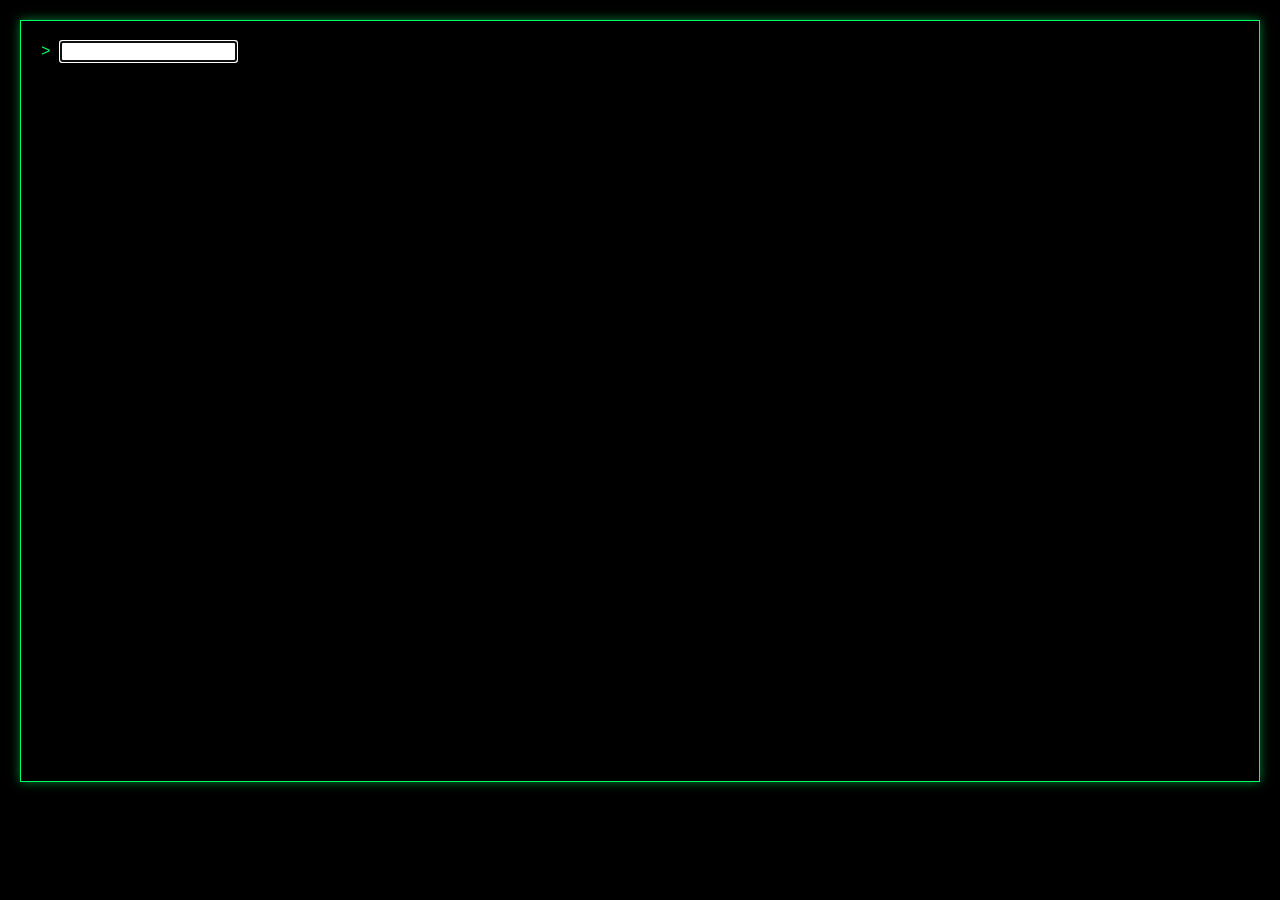
==== terminal-web-app/index.html @ 52efb556 "first commit" ====
<!DOCTYPE html>
<html lang="en">
<head>
    <meta charset="UTF-8">
    <meta name="viewport" content="width=device-width, initial-scale=1.0">
    <title>Terminal Web App</title>
    <link rel="stylesheet" href="css/style.css">
</head>
<body>
    <div class="terminal">
        <div class="terminal-output" id="terminal-output"></div>
        <div class="terminal-input">
            <span class="prompt">></span>
            <input type="text" id="command-input" autofocus />
        </div>
    </div>
    <script src="js/main.js"></script>
</body>
</html>
---- terminal-web-app/css/style.css ----
/* filepath: terminal-web-app/css/style.css */
/* =========================================================
   TERMINAL WEB APP STYLES
========================================================= */

body {
    background-color: #000;
    color: #00ff66;
    font-family: 'Courier New', Courier, monospace;
    margin: 0;
    padding: 20px;
    overflow: hidden;
}

.terminal {
    border: 1px solid #00ff66;
    padding: 20px;
    height: 80vh;
    overflow-y: auto;
    box-shadow: 0 0 10px rgba(0, 255, 102, 0.5);
}

.input-line {
    display: flex;
    align-items: center;
}

.input-line:before {
    content: '> ';
    color: #00ff66;
}

.input {
    flex: 1;
    background: transparent;
    border: none;
    color: #00ff66;
    font-family: inherit;
    font-size: 1em;
    outline: none;
}

.cursor {
    display: inline-block;
    width: 10px;
    height: 20px;
    background: #00ff66;
    animation: blink 1s step-end infinite;
    vertical-align: middle;
}

@keyframes blink {
    50% {
        opacity: 0;
    }
}

.output {
    white-space: pre-wrap;
    margin-top: 10px;
}
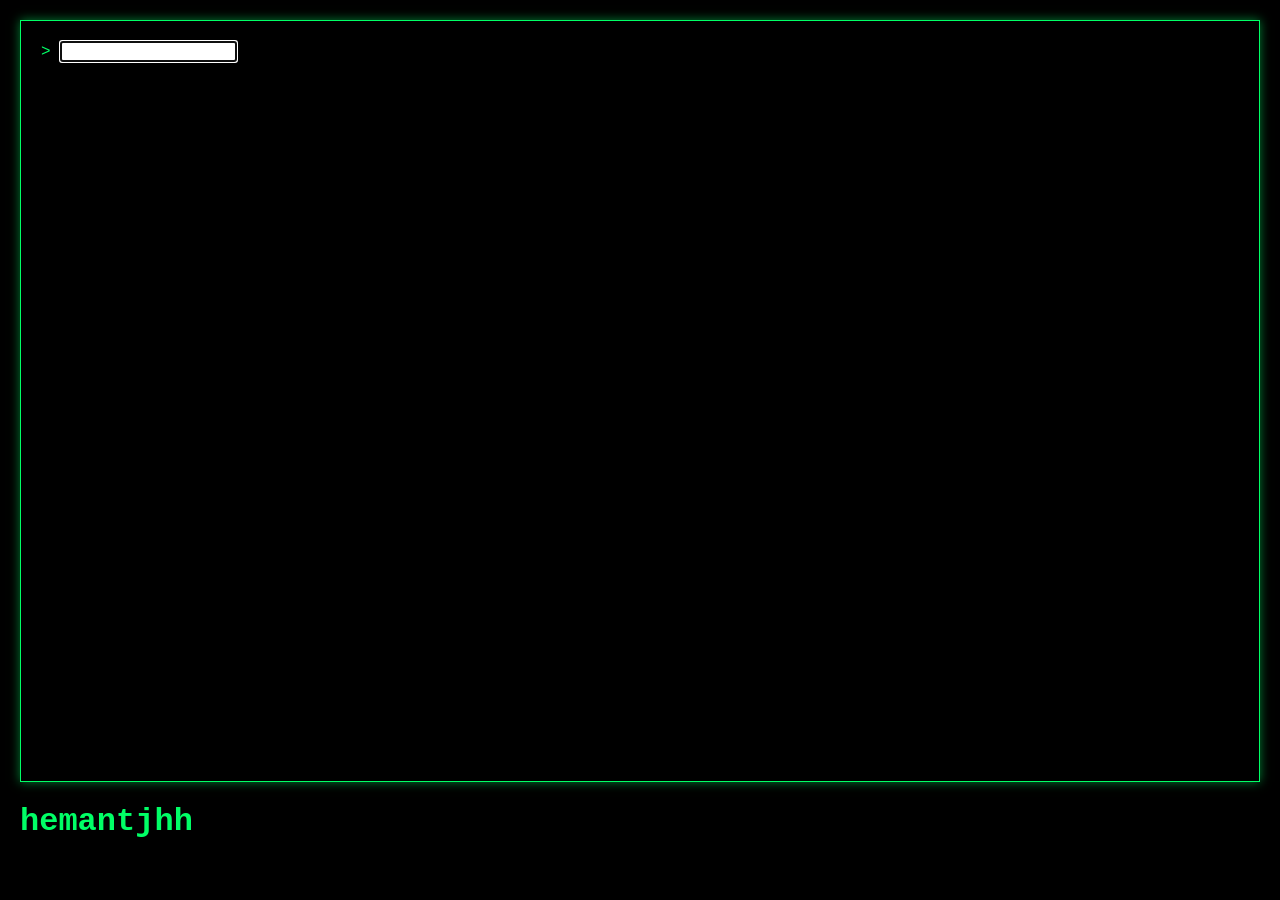
==== commit b3d7ff85: "third coomit" ====
--- a/terminal-web-app/index.html
+++ b/terminal-web-app/index.html
@@ -15,5 +15,6 @@
         </div>
     </div>
     <script src="js/main.js"></script>
+    <h1>hemantjhh</h1>
 </body>
 </html>
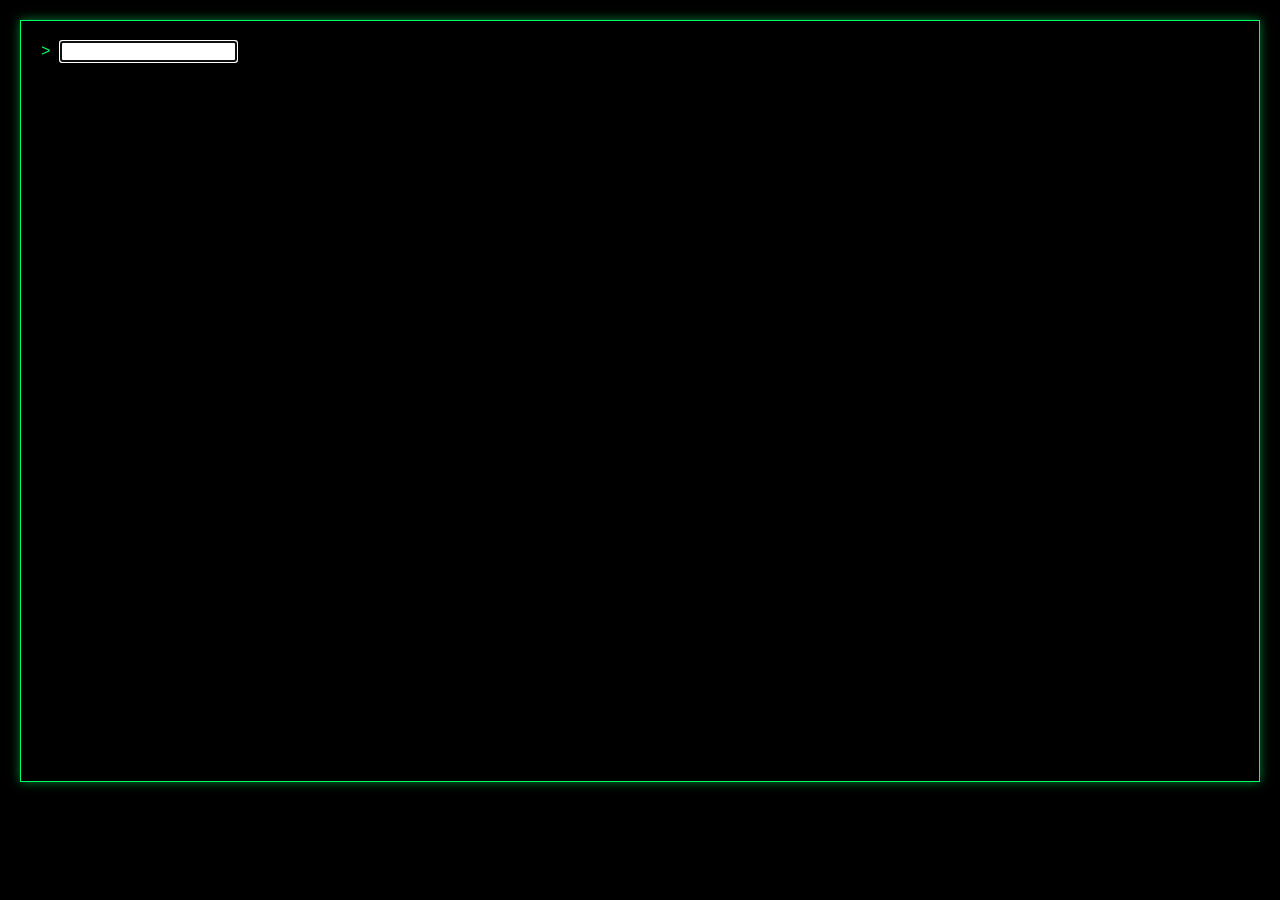
==== commit 2e4e7126: "4t coomit" ====
--- a/terminal-web-app/index.html
+++ b/terminal-web-app/index.html
@@ -15,6 +15,6 @@
         </div>
     </div>
     <script src="js/main.js"></script>
-    <h1>hemantjhh</h1>
+    
 </body>
 </html>
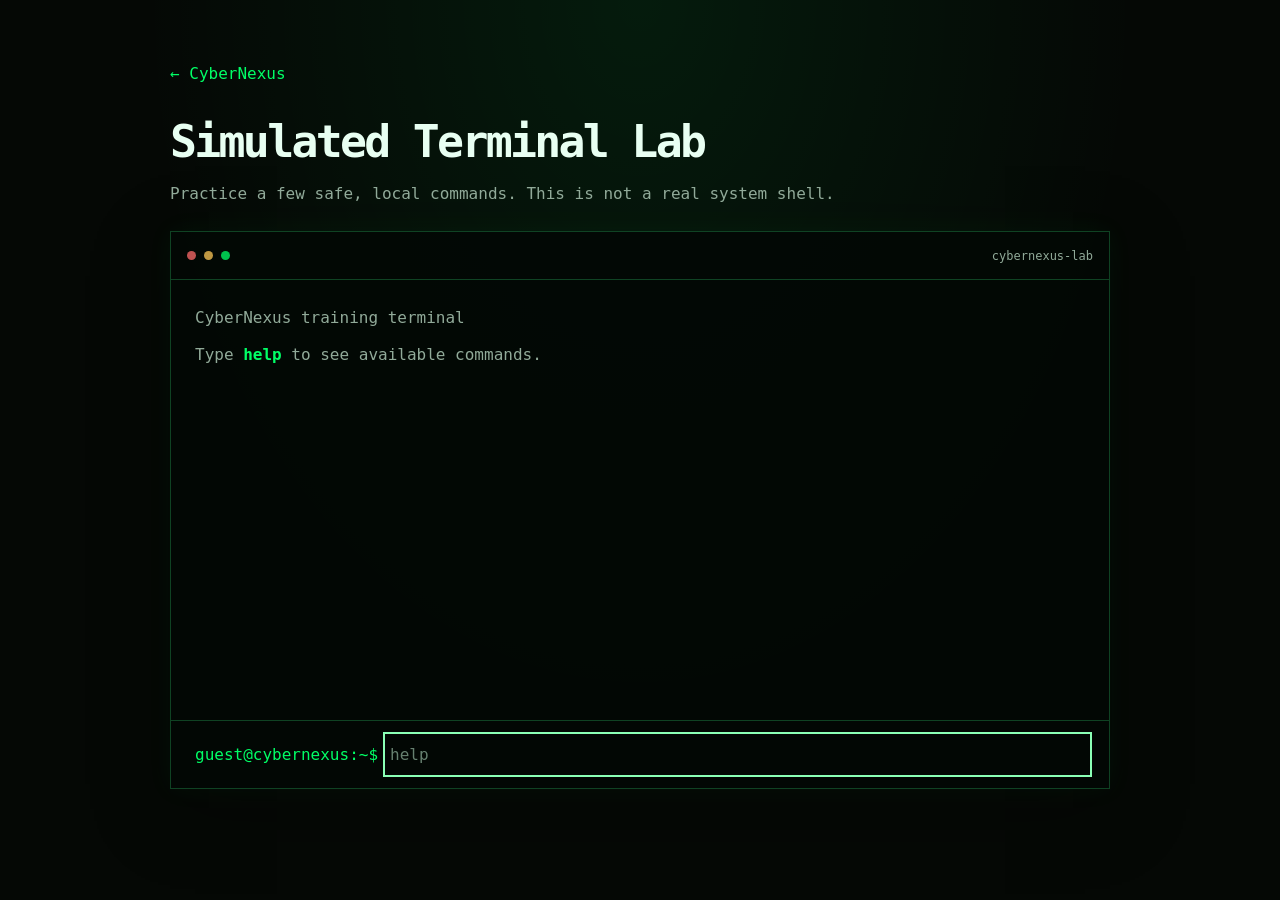
==== commit 59c41bf4: "after ai take over" ====
--- a/terminal-web-app/index.html
+++ b/terminal-web-app/index.html
@@ -3,18 +3,33 @@
 <head>
     <meta charset="UTF-8">
     <meta name="viewport" content="width=device-width, initial-scale=1.0">
-    <title>Terminal Web App</title>
+    <meta name="description" content="A safe, simulated command-line lab for learning basic terminal commands.">
+    <meta name="theme-color" content="#050805">
+    <title>CyberNexus | Simulated Terminal Lab</title>
     <link rel="stylesheet" href="css/style.css">
 </head>
 <body>
-    <div class="terminal">
-        <div class="terminal-output" id="terminal-output"></div>
-        <div class="terminal-input">
-            <span class="prompt">></span>
-            <input type="text" id="command-input" autofocus />
-        </div>
-    </div>
-    <script src="js/main.js"></script>
-    
+    <main class="terminal" aria-label="Simulated terminal">
+        <header class="terminal-header">
+            <a href="../index.html" class="back-link">← CyberNexus</a>
+            <h1>Simulated Terminal Lab</h1>
+            <p>Practice a few safe, local commands. This is not a real system shell.</p>
+        </header>
+        <section class="terminal-window" aria-label="Terminal session">
+            <div class="window-bar" aria-hidden="true">
+                <span></span><span></span><span></span>
+                <span class="window-title">cybernexus-lab</span>
+            </div>
+            <div class="terminal-output" id="terminal-output" aria-live="polite" aria-label="Terminal output">
+                <p class="output-line">CyberNexus training terminal</p>
+                <p class="output-line">Type <strong>help</strong> to see available commands.</p>
+            </div>
+            <div class="terminal-input">
+                <label class="prompt" for="command-input">guest@cybernexus:~$</label>
+                <input type="text" id="command-input" autofocus autocomplete="off" autocapitalize="off" spellcheck="false" aria-label="Terminal command" placeholder="help">
+            </div>
+        </section>
+    </main>
+    <script src="js/main.js" defer></script>
 </body>
 </html>
--- a/terminal-web-app/css/style.css
+++ b/terminal-web-app/css/style.css
@@ -1,61 +1,142 @@
-/* filepath: terminal-web-app/css/style.css */
-/* =========================================================
-   TERMINAL WEB APP STYLES
-========================================================= */
+:root {
+    color-scheme: dark;
+    font-family: "Cascadia Code", "SFMono-Regular", Consolas, monospace;
+    background: #050805;
+    color: #e8fff2;
+    --green: #00ff66;
+    --muted: #91aa99;
+    --line: rgba(57, 255, 136, 0.24);
+}
+
+* { box-sizing: border-box; }
 
 body {
-    background-color: #000;
-    color: #00ff66;
-    font-family: 'Courier New', Courier, monospace;
+    min-width: 320px;
+    min-height: 100vh;
     margin: 0;
-    padding: 20px;
-    overflow: hidden;
+    padding: clamp(18px, 5vw, 64px);
+    background:
+        radial-gradient(ellipse at 50% 0, rgba(0, 255, 102, 0.08), transparent 55%),
+        #050805;
+}
+
+a, input { font: inherit; }
+
+a:focus-visible,
+input:focus-visible {
+    outline: 2px solid #8affb5;
+    outline-offset: 3px;
 }
 
 .terminal {
-    border: 1px solid #00ff66;
-    padding: 20px;
-    height: 80vh;
-    overflow-y: auto;
-    box-shadow: 0 0 10px rgba(0, 255, 102, 0.5);
+    width: min(940px, 100%);
+    margin: 0 auto;
 }
 
-.input-line {
+.terminal-header { margin-bottom: 24px; }
+
+.back-link {
+    display: inline-block;
+    margin-bottom: 32px;
+    color: var(--green);
+    text-decoration: none;
+}
+
+.terminal-header h1 {
+    margin: 0;
+    font-size: clamp(1.7rem, 5vw, 2.8rem);
+    letter-spacing: -0.06em;
+}
+
+.terminal-header p {
+    margin: 12px 0 0;
+    color: var(--muted);
+    line-height: 1.7;
+}
+
+.terminal-window {
+    display: flex;
+    min-height: min(62vh, 620px);
+    flex-direction: column;
+    border: 1px solid var(--line);
+    background: rgba(3, 8, 5, 0.94);
+    box-shadow: 0 20px 70px rgba(0, 0, 0, 0.35), 0 0 25px rgba(0, 255, 102, 0.05);
+}
+
+.window-bar {
     display: flex;
     align-items: center;
+    gap: 8px;
+    min-height: 48px;
+    padding: 0 16px;
+    border-bottom: 1px solid var(--line);
 }
 
-.input-line:before {
-    content: '> ';
-    color: #00ff66;
+.window-bar > span:not(.window-title) {
+    width: 9px;
+    height: 9px;
+    border-radius: 50%;
+    background: var(--green);
+    opacity: 0.75;
 }
 
-.input {
-    flex: 1;
-    background: transparent;
-    border: none;
-    color: #00ff66;
-    font-family: inherit;
-    font-size: 1em;
-    outline: none;
+.window-bar > span:first-child { background: #ff6b6b; }
+.window-bar > span:nth-child(2) { background: #ffc857; }
+
+.window-title {
+    margin-left: auto;
+    color: var(--muted);
+    font-size: 0.75rem;
 }
 
-.cursor {
-    display: inline-block;
-    width: 10px;
-    height: 20px;
-    background: #00ff66;
-    animation: blink 1s step-end infinite;
-    vertical-align: middle;
+.terminal-output {
+    flex: 1;
+    min-height: 280px;
+    max-height: 55vh;
+    overflow: auto;
+    padding: 24px;
+    color: var(--muted);
+    line-height: 1.8;
+    overflow-wrap: anywhere;
 }
 
-@keyframes blink {
-    50% {
-        opacity: 0;
-    }
+.output-line { margin: 0 0 8px; white-space: pre-wrap; }
+.output-line.command { color: #e8fff2; }
+.output-line strong { color: var(--green); }
+
+.terminal-input {
+    display: flex;
+    align-items: center;
+    gap: 12px;
+    padding: 18px 24px;
+    border-top: 1px solid var(--line);
 }
 
-.output {
-    white-space: pre-wrap;
-    margin-top: 10px;
-}+.prompt {
+    color: var(--green);
+    white-space: nowrap;
+}
+
+.terminal-input input {
+    width: 100%;
+    min-width: 0;
+    padding: 6px 0;
+    border: 0;
+    background: transparent;
+    color: #e8fff2;
+}
+
+.terminal-input input::placeholder { color: #668070; }
+.terminal-input input:focus-visible { outline-offset: 5px; }
+
+@media (max-width: 560px) {
+    body { padding: 22px 16px; }
+    .back-link { margin-bottom: 24px; }
+    .terminal-window { min-height: 68vh; }
+    .terminal-output { padding: 18px; }
+    .terminal-input { align-items: flex-start; flex-direction: column; padding: 16px 18px; }
+}
+
+@media (prefers-reduced-motion: reduce) {
+    *, *::before, *::after { scroll-behavior: auto !important; }
+}
